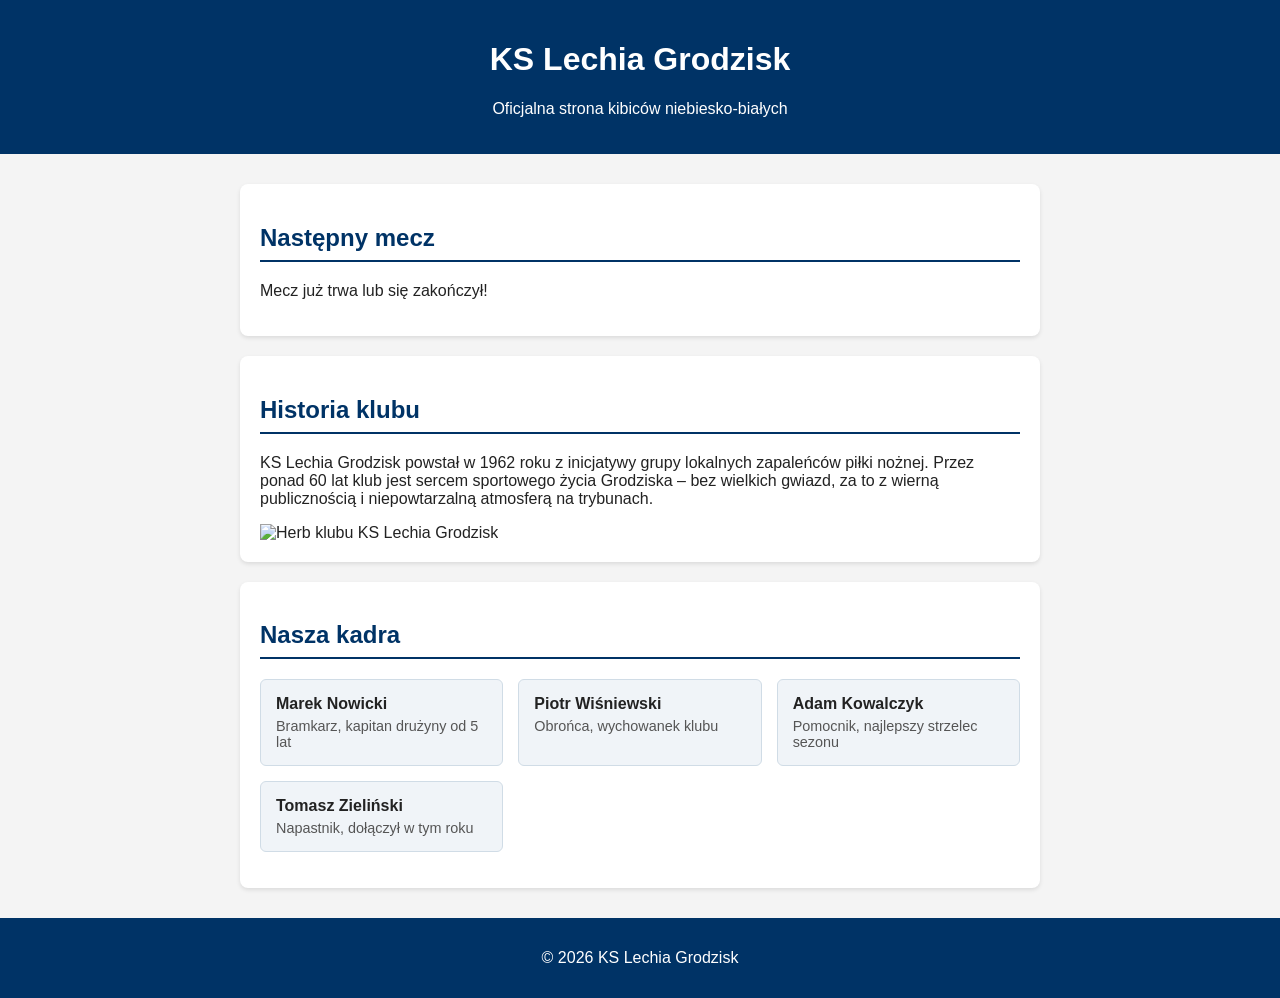
==== index.html @ 80dc87d7 "Pierwsza wersja strony klubu" ====
<!DOCTYPE html>
<html lang="pl">
<head>
    <meta charset="UTF-8">
    <meta name="viewport" content="width=device-width, initial-scale=1.0">
    <title>KS Lechia Grodzisk</title>
    <link rel="stylesheet" href="style.css">
</head>
<body>
    <header>
    <h1>KS Lechia Grodzisk</h1>
    <p>Oficjalna strona kibiców niebiesko-białych</p>
</header>

<main>
    <section>
        <h2>Następny mecz</h2>
        <p id="odliczanie">Ładowanie...</p>
    </section>
    <section>
        <h2>Historia klubu</h2>
        <p>KS Lechia Grodzisk powstał w 1962 roku z inicjatywy grupy lokalnych zapaleńców piłki nożnej. Przez ponad 60 lat klub jest sercem sportowego życia Grodziska – bez wielkich gwiazd, za to z wierną publicznością i niepowtarzalną atmosferą na trybunach.</p>
        <img src="https://via.placeholder.com/400x250" alt="Herb klubu KS Lechia Grodzisk">
    </section>

    <section>
        <h2>Nasza kadra</h2>
        <ul class="kadra">
            <li class="karta-zawodnika">
                <strong>Marek Nowicki</strong>
                <p>Bramkarz, kapitan drużyny od 5 lat</p>
                <p class="szczegoly">Liczba meczów: 142 | Czyste konta: 38</p>
            </li>
            <li class="karta-zawodnika">
                <strong>Piotr Wiśniewski</strong>
                <p>Obrońca, wychowanek klubu</p>
                <p class="szczegoly">Liczba meczów: 98 | Kartki żółte: 6</p>
            </li>
            <li class="karta-zawodnika">
                <strong>Adam Kowalczyk</strong>
                <p>Pomocnik, najlepszy strzelec sezonu</p>
                <p class="szczegoly">Liczba meczów: 76 | Gole: 21</p>
            </li>
            <li class="karta-zawodnika">
                <strong>Tomasz Zieliński</strong>
                <p>Napastnik, dołączył w tym roku</p>
                <p class="szczegoly">Liczba meczów: 12 | Gole: 5</p>
            </li>
        </ul>
    </section>    
</main>

<footer>
    <p>&copy; 2026 KS Lechia Grodzisk</p>
</footer>

<script src="script.js"></script>
</body>
</html>
---- style.css ----
body 
{
    font-family: Arial, sans-serif;
    margin: 0;
    background-color: #f4f4f4;
    color: #222;
}

header 
{
    background-color: #003366;
    color: white;
    padding: 20px;
    text-align: center;
}

main 
{
    max-width: 800px;
    margin: 30px auto;
    padding: 0 20px;
}

section 
{
    background-color: white;
    padding: 20px;
    margin-bottom: 20px;
    border-radius: 8px;
    box-shadow: 0 2px 4px rgba(0, 0, 0, 0.1);
}

h2 
{
    color: #003366;
    border-bottom: 2px solid #003366;
    padding-bottom: 8px;
}

ul 
{
    list-style-type: none;
    padding: 0;
}

li 
{
    padding: 10px;
    border-bottom: 1px solid #eee;
}

footer
{
    background-color: #003366;
    color: white;
    text-align: center;
    padding: 15px;
    margin-top: 30px;
}

.kadra {
    display: grid;
    grid-template-columns: repeat(auto-fit, minmax(200px, 1fr));
    gap: 15px;
}

.karta-zawodnika {
    background-color: #f0f4f8;
    border: 1px solid #d0dce6;
    border-radius: 6px;
    padding: 15px;
}

.karta-zawodnika p {
    margin: 5px 0 0 0;
    color: #555;
    font-size: 0.9em;
}

.szczegoly 
{
    display: none;
    margin-top: 8px;
    font-size: 0.85em;
    color: #003366;
    font-weight: bold;
}

.karta-zawodnika 
{
    cursor: pointer;
}

@media (max-width: 600px) {
    header h1 {
        font-size: 1.5em;
    }

    .karta-zawodnika {
        flex: 1 1 100%;
    }

    main {
        padding: 0 10px;
    }
}
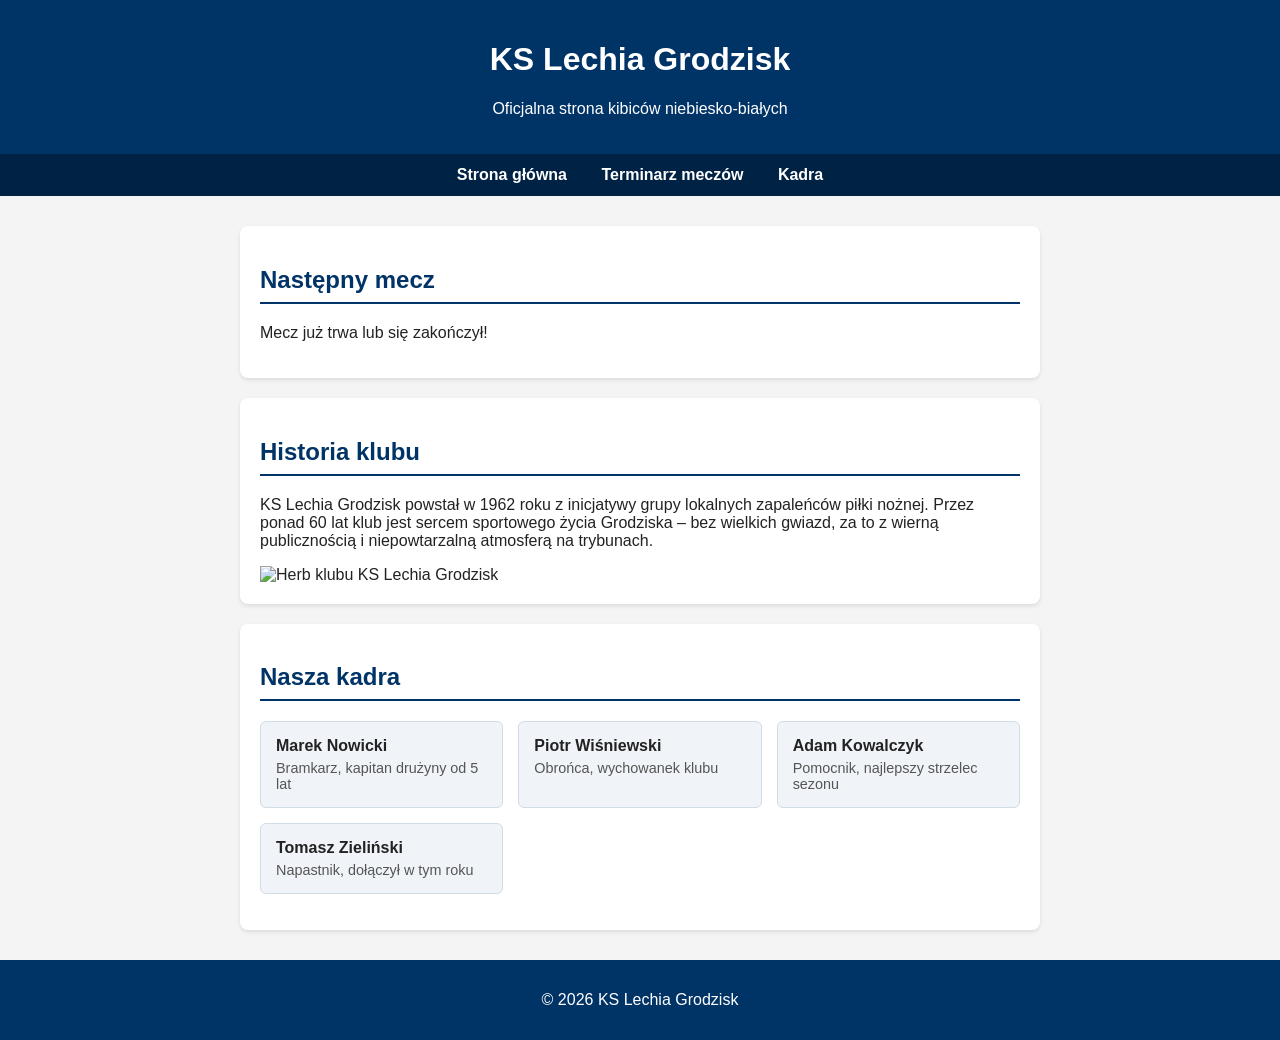
==== commit 9e315d7f: "Dodano nawigację między podstronami" ====
--- a/index.html
+++ b/index.html
@@ -10,7 +10,13 @@
     <header>
     <h1>KS Lechia Grodzisk</h1>
     <p>Oficjalna strona kibiców niebiesko-białych</p>
-</header>
+</header> 
+
+<nav>
+    <a href="index.html">Strona główna</a>
+    <a href="mecze.html">Terminarz meczów</a>
+    <a href="kadra.html">Kadra</a>
+</nav>
 
 <main>
     <section>
--- a/style.css
+++ b/style.css
@@ -91,6 +91,26 @@
     cursor: pointer;
 }
 
+nav 
+{
+    background-color: #002244;
+    padding: 12px 20px;
+    text-align: center;
+}
+
+nav a 
+{
+    color: white;
+    text-decoration: none;
+    margin: 0 15px;
+    font-weight: bold;
+}
+
+nav a:hover 
+{
+    text-decoration: underline;
+}
+
 @media (max-width: 600px) {
     header h1 {
         font-size: 1.5em;
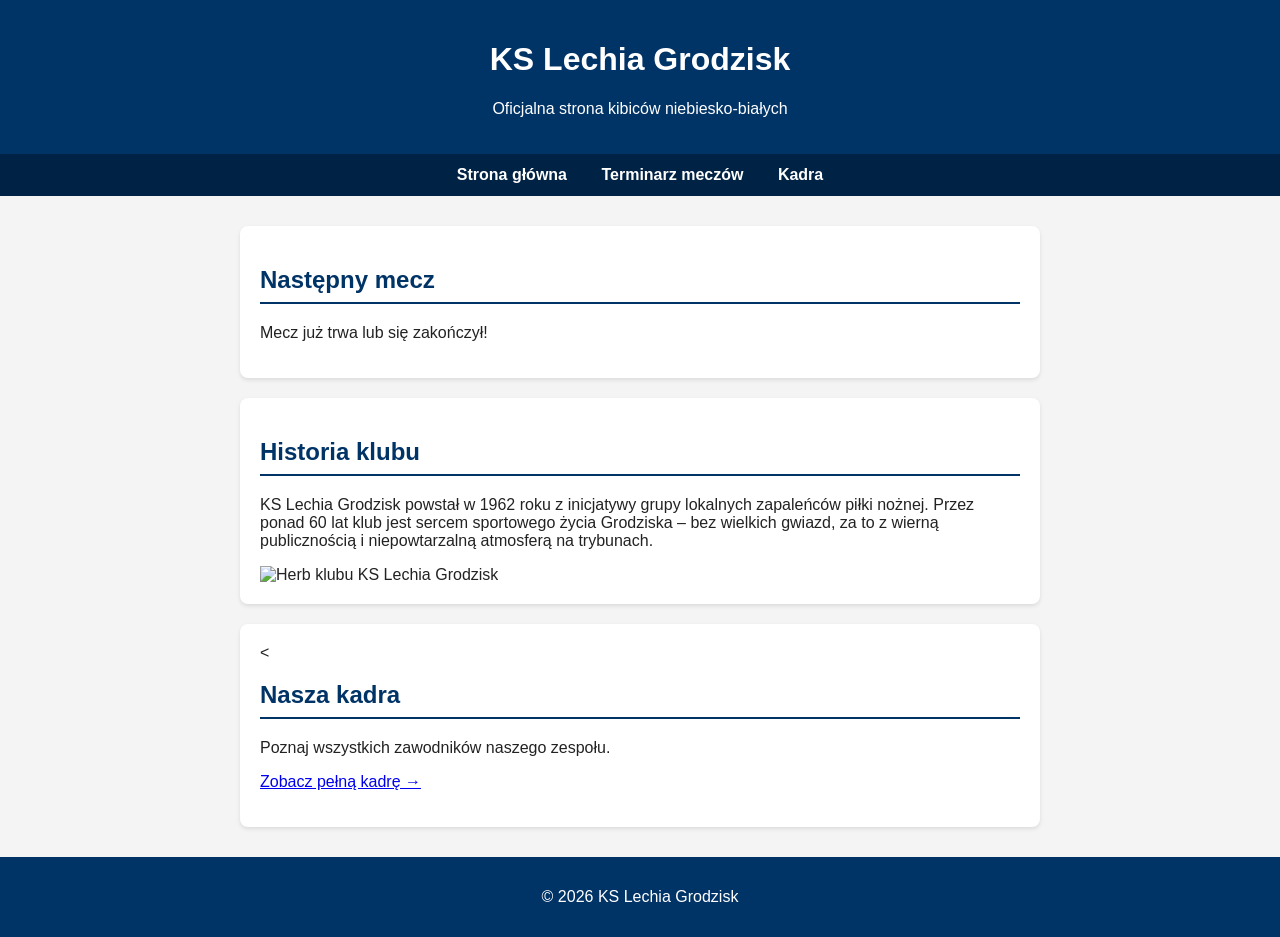
==== commit b45241bb: "Dodano podstronę kadry, zaktualizowano stronę główną" ====
--- a/index.html
+++ b/index.html
@@ -30,29 +30,9 @@
     </section>
 
     <section>
-        <h2>Nasza kadra</h2>
-        <ul class="kadra">
-            <li class="karta-zawodnika">
-                <strong>Marek Nowicki</strong>
-                <p>Bramkarz, kapitan drużyny od 5 lat</p>
-                <p class="szczegoly">Liczba meczów: 142 | Czyste konta: 38</p>
-            </li>
-            <li class="karta-zawodnika">
-                <strong>Piotr Wiśniewski</strong>
-                <p>Obrońca, wychowanek klubu</p>
-                <p class="szczegoly">Liczba meczów: 98 | Kartki żółte: 6</p>
-            </li>
-            <li class="karta-zawodnika">
-                <strong>Adam Kowalczyk</strong>
-                <p>Pomocnik, najlepszy strzelec sezonu</p>
-                <p class="szczegoly">Liczba meczów: 76 | Gole: 21</p>
-            </li>
-            <li class="karta-zawodnika">
-                <strong>Tomasz Zieliński</strong>
-                <p>Napastnik, dołączył w tym roku</p>
-                <p class="szczegoly">Liczba meczów: 12 | Gole: 5</p>
-            </li>
-        </ul>
+        <<h2>Nasza kadra</h2>
+        <p>Poznaj wszystkich zawodników naszego zespołu.</p>
+        <p><a href="kadra.html">Zobacz pełną kadrę →</a></p> 
     </section>    
 </main>
 
--- a/style.css
+++ b/style.css
@@ -111,6 +111,29 @@
     text-decoration: underline;
 }
 
+table {
+    width: 100%;
+    border-collapse: collapse;
+}
+
+th, td 
+{
+    padding: 10px;
+    text-align: left;
+    border-bottom: 1px solid #ddd;
+}
+
+th 
+{
+    background-color: #003366;
+    color: white;
+}
+
+tbody tr:hover 
+{
+    background-color: #f0f4f8;
+}
+
 @media (max-width: 600px) {
     header h1 {
         font-size: 1.5em;
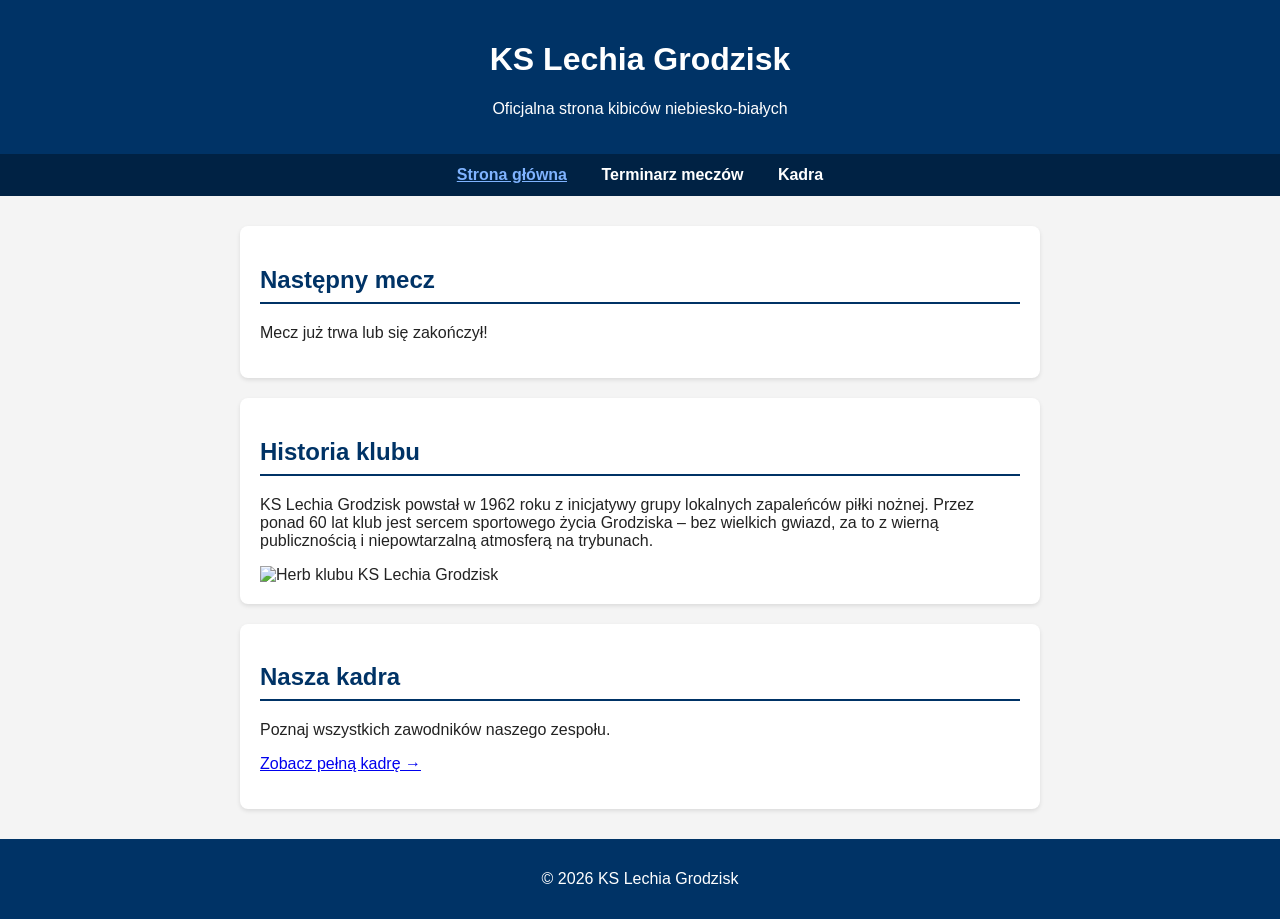
==== commit 90fa94b5: "Naprawiono błąd JS blokujący podświetlanie menu na podstronach" ====
--- a/index.html
+++ b/index.html
@@ -30,7 +30,7 @@
     </section>
 
     <section>
-        <<h2>Nasza kadra</h2>
+        <h2>Nasza kadra</h2>
         <p>Poznaj wszystkich zawodników naszego zespołu.</p>
         <p><a href="kadra.html">Zobacz pełną kadrę →</a></p> 
     </section>    
--- a/style.css
+++ b/style.css
@@ -111,6 +111,12 @@
     text-decoration: underline;
 }
 
+nav a.aktywny 
+{
+    text-decoration: underline;
+    color: #7fb3ff;
+}
+
 table {
     width: 100%;
     border-collapse: collapse;
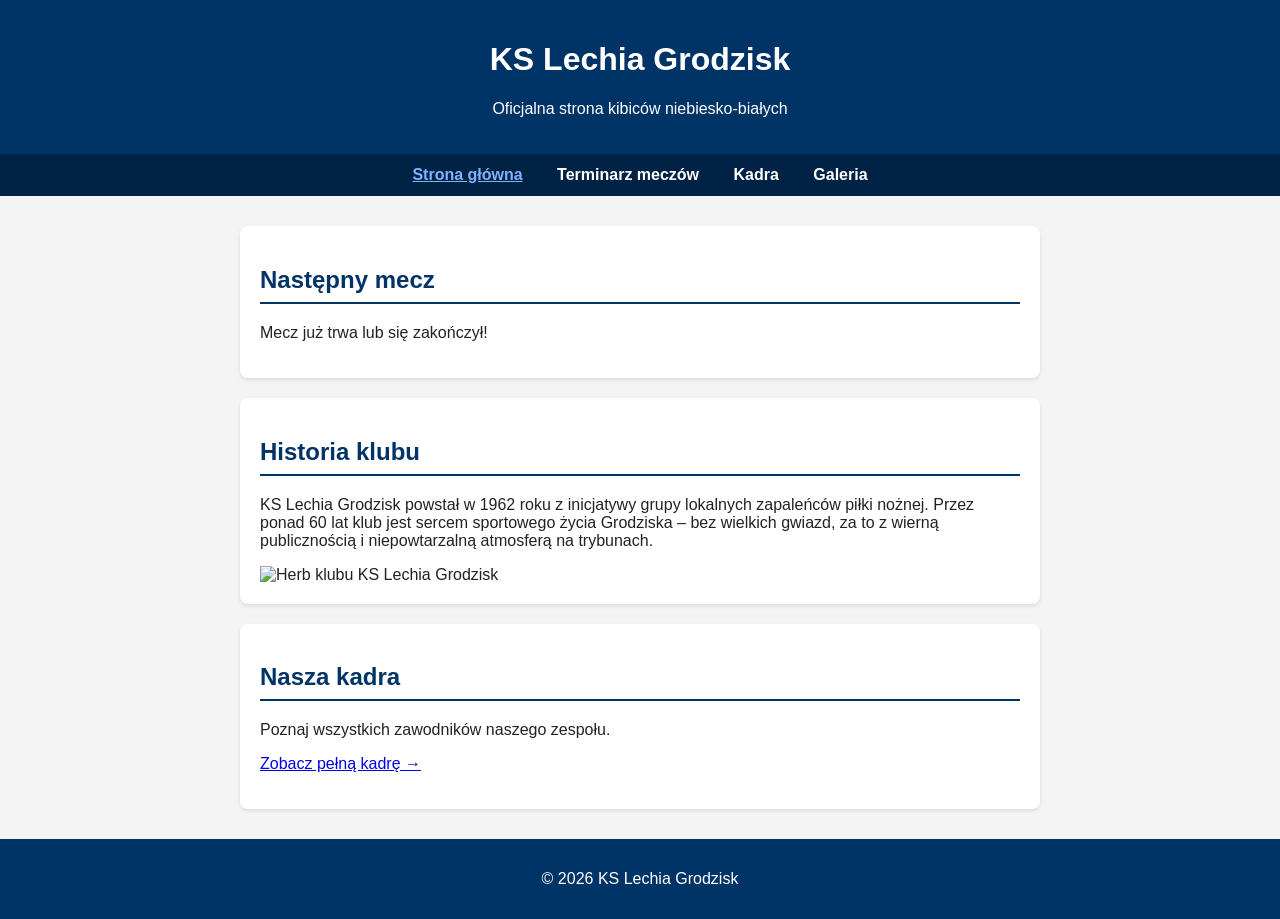
==== commit a17a861b: "Dodano galerię zdjęć klubowych" ====
--- a/index.html
+++ b/index.html
@@ -16,6 +16,7 @@
     <a href="index.html">Strona główna</a>
     <a href="mecze.html">Terminarz meczów</a>
     <a href="kadra.html">Kadra</a>
+    <a href="galeria.html">Galeria</a>
 </nav>
 
 <main>
--- a/style.css
+++ b/style.css
@@ -140,6 +140,27 @@
     background-color: #f0f4f8;
 }
 
+.galeria 
+{
+    display: grid;
+    grid-template-columns: repeat(auto-fit, minmax(250px, 1fr));
+    gap: 15px;
+}
+
+.galeria img 
+{
+    width: 100%;
+    height: 200px;
+    object-fit: cover;
+    border-radius: 6px;
+    transition: transform 0.3s;
+}
+
+.galeria img:hover 
+{
+    transform: scale(1.05);
+}
+
 @media (max-width: 600px) {
     header h1 {
         font-size: 1.5em;
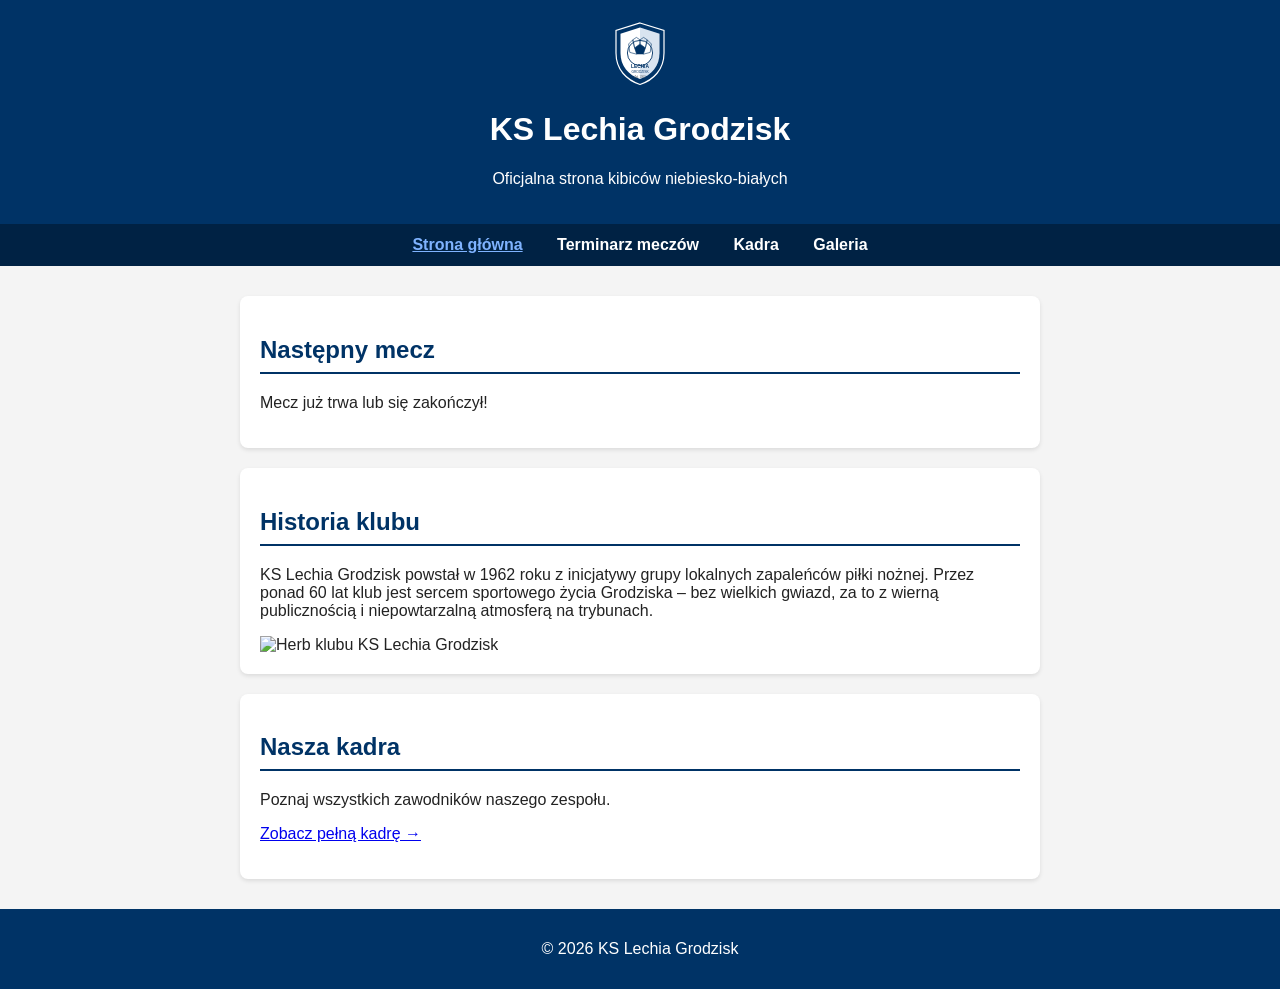
==== commit 5b13b167: "Dodano grafiki SVG - herb, awatary zawodników, galeria" ====
--- a/index.html
+++ b/index.html
@@ -8,6 +8,7 @@
 </head>
 <body>
     <header>
+    <img src="zdjecia/herb.svg" alt="Herb KS Lechia Grodzisk" style="width: 60px; height: auto;">
     <h1>KS Lechia Grodzisk</h1>
     <p>Oficjalna strona kibiców niebiesko-białych</p>
 </header> 
--- a/style.css
+++ b/style.css
@@ -161,6 +161,15 @@
     transform: scale(1.05);
 }
 
+.zdjecie-zawodnika 
+{
+    width: 100%;
+    height: 150px;
+    object-fit: cover;
+    border-radius: 6px;
+    margin-bottom: 10px;
+}
+
 @media (max-width: 600px) {
     header h1 {
         font-size: 1.5em;
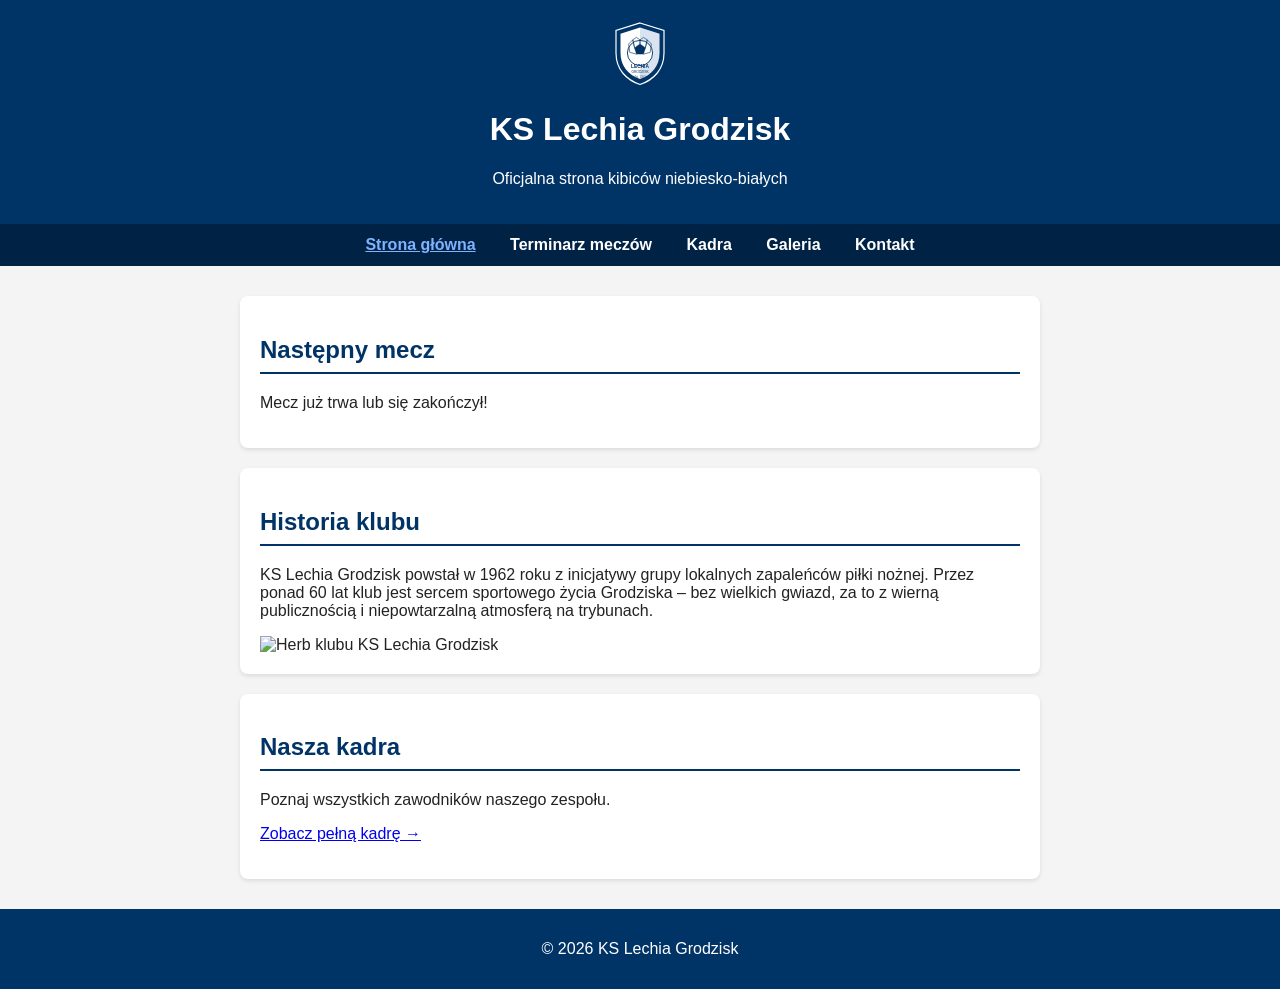
==== commit 33fc080b: "Dodano formularz kontaktowy" ====
--- a/index.html
+++ b/index.html
@@ -18,6 +18,7 @@
     <a href="mecze.html">Terminarz meczów</a>
     <a href="kadra.html">Kadra</a>
     <a href="galeria.html">Galeria</a>
+    <a href="kontakt.html">Kontakt</a>
 </nav>
 
 <main>
--- a/style.css
+++ b/style.css
@@ -170,6 +170,66 @@
     margin-bottom: 10px;
 }
 
+form 
+{
+    display: flex;
+    flex-direction: column;
+    gap: 12px;
+    max-width: 500px;
+}
+
+label 
+{
+    font-weight: bold;
+    color: #003366;
+    margin-bottom: -6px;
+}
+
+input, select, textarea 
+{
+    padding: 10px;
+    border: 1px solid #ccc;
+    border-radius: 4px;
+    font-family: inherit;
+    font-size: 1em;
+}
+
+input:focus, select:focus, textarea:focus 
+{
+    outline: none;
+    border-color: #003366;
+}
+
+button[type="submit"] 
+{
+    background-color: #003366;
+    color: white;
+    border: none;
+    padding: 12px;
+    border-radius: 6px;
+    font-size: 1em;
+    font-weight: bold;
+    cursor: pointer;
+}
+
+button[type="submit"]:hover 
+{
+    background-color: #002244;
+}
+
+.ukryty 
+{
+    display: none;
+}
+
+.pokazany 
+{
+    display: block;
+    color: #1a7a3c;
+    font-weight: bold;
+    margin-top: 10px;
+}
+
 @media (max-width: 600px) {
     header h1 {
         font-size: 1.5em;
